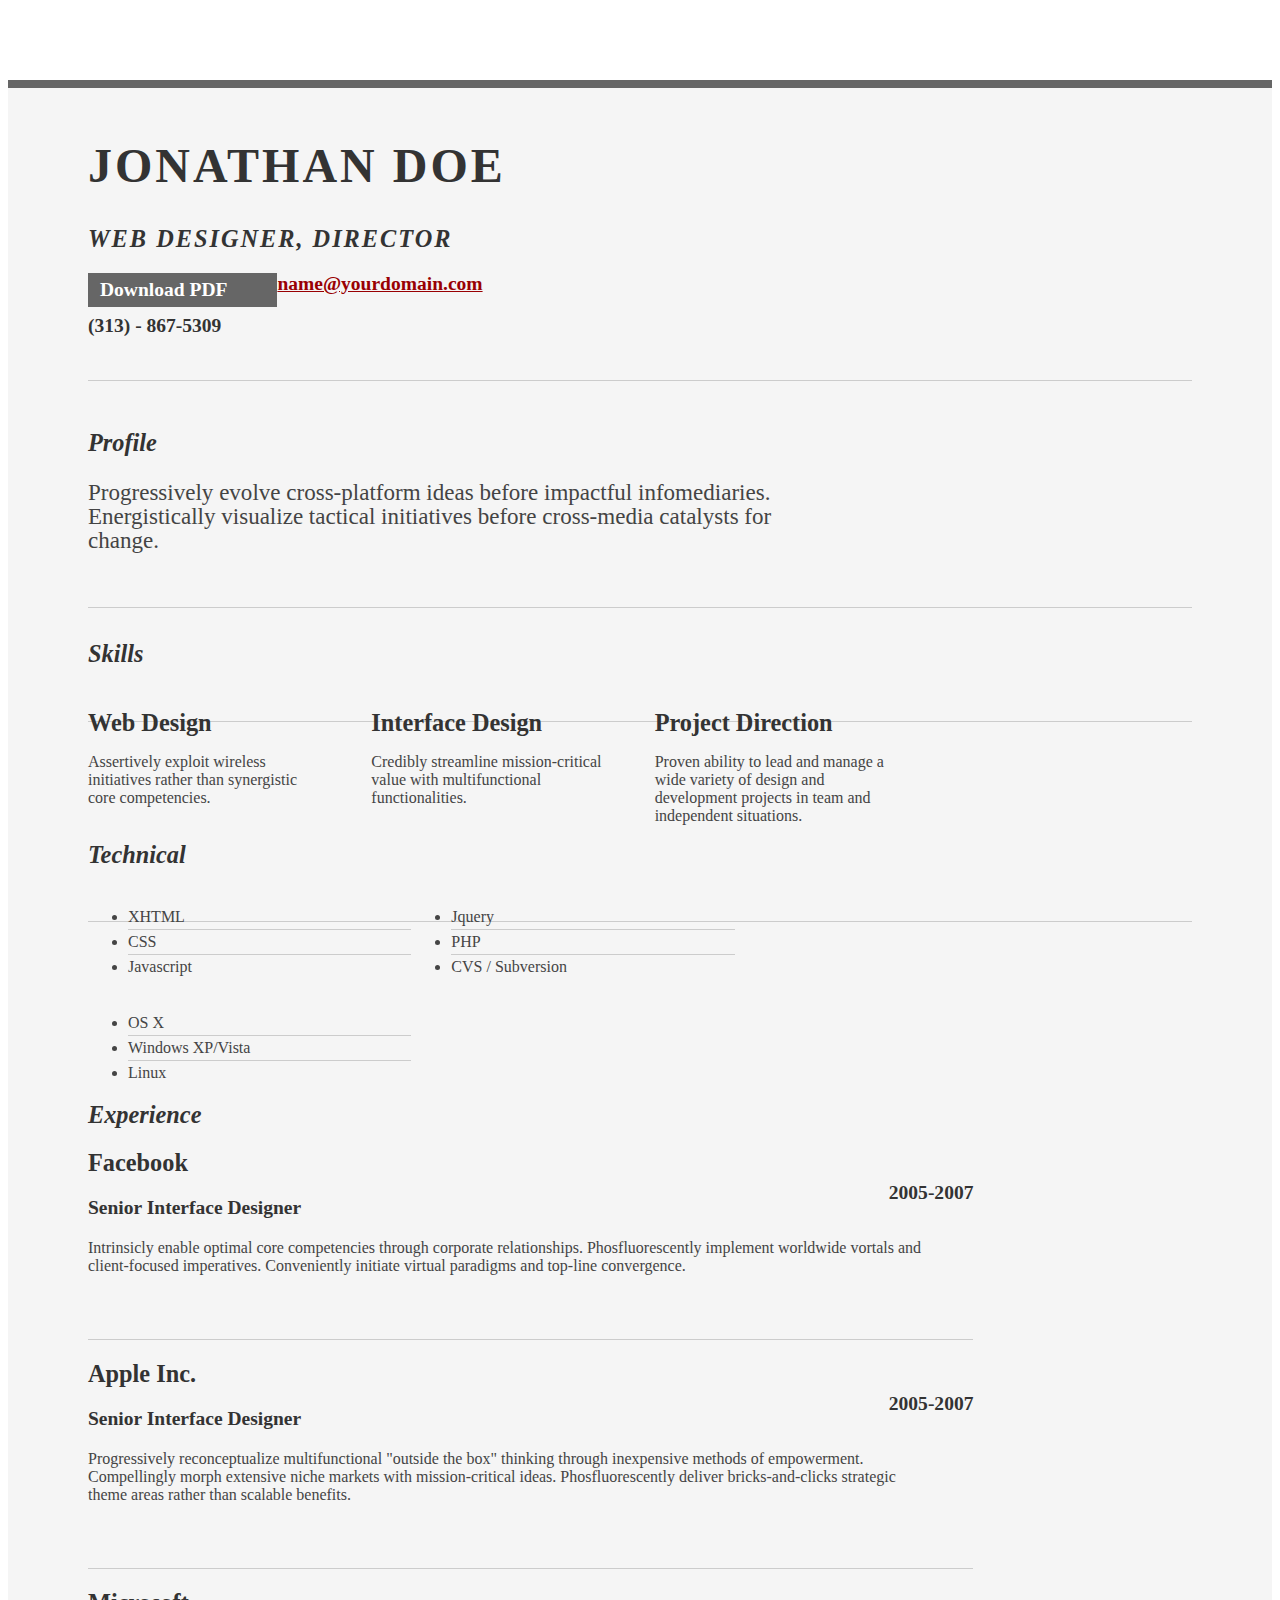
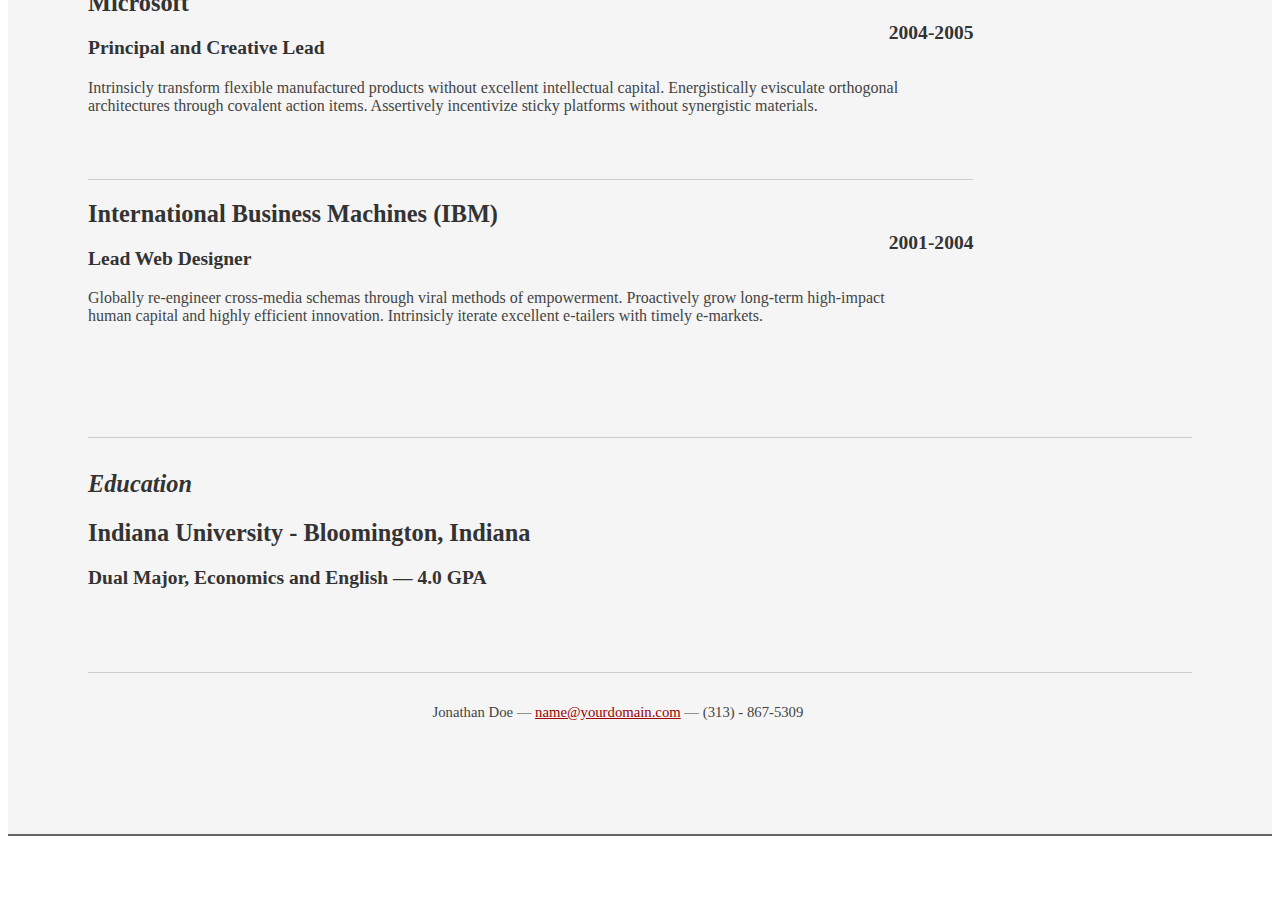
==== resume.html @ 005a320a "add resume as separate html page since third party stylesheets conflicted with own used in index.htm" ====
<!DOCTYPE html PUBLIC "-//W3C//DTD XHTML 1.0 Strict//EN" "http://www.w3.org/TR/xhtml1/DTD/xhtml1-strict.dtd">
<html>

<head>

    <title>Jonathan Doe | Web Designer, Director | name@yourdomain.com</title>
    <meta http-equiv="content-type" content="text/html; charset=utf-8" />

    <meta name="keywords" content="" />
    <meta name="description" content="" />

    <link rel="stylesheet" type="text/css"
        href="http://yui.yahooapis.com/2.7.0/build/reset-fonts-grids/reset-fonts-grids.css" media="all" />
    <link rel="stylesheet" type="text/css" href="resume.css" media="all" />

</head>

<body>

    <div id="doc2" class="yui-t7">
        <div id="inner">

            <div id="hd">
                <div class="yui-gc">
                    <div class="yui-u first">
                        <h1>Jonathan Doe</h1>
                        <h2>Web Designer, Director</h2>
                    </div>

                    <div class="yui-u">
                        <div class="contact-info">
                            <h3><a id="pdf" href="#">Download PDF</a></h3>
                            <h3><a href="mailto:name@yourdomain.com">name@yourdomain.com</a></h3>
                            <h3>(313) - 867-5309</h3>
                        </div><!--// .contact-info -->
                    </div>
                </div><!--// .yui-gc -->
            </div><!--// hd -->

            <div id="bd">
                <div id="yui-main">
                    <div class="yui-b">

                        <div class="yui-gf">
                            <div class="yui-u first">
                                <h2>Profile</h2>
                            </div>
                            <div class="yui-u">
                                <p class="enlarge">
                                    Progressively evolve cross-platform ideas before impactful infomediaries.
                                    Energistically visualize tactical initiatives before cross-media catalysts for
                                    change.
                                </p>
                            </div>
                        </div><!--// .yui-gf -->

                        <div class="yui-gf">
                            <div class="yui-u first">
                                <h2>Skills</h2>
                            </div>
                            <div class="yui-u">

                                <div class="talent">
                                    <h2>Web Design</h2>
                                    <p>Assertively exploit wireless initiatives rather than synergistic core
                                        competencies. </p>
                                </div>

                                <div class="talent">
                                    <h2>Interface Design</h2>
                                    <p>Credibly streamline mission-critical value with multifunctional functionalities.
                                    </p>
                                </div>

                                <div class="talent">
                                    <h2>Project Direction</h2>
                                    <p>Proven ability to lead and manage a wide variety of design and development
                                        projects in team and independent situations.</p>
                                </div>
                            </div>
                        </div><!--// .yui-gf -->

                        <div class="yui-gf">
                            <div class="yui-u first">
                                <h2>Technical</h2>
                            </div>
                            <div class="yui-u">
                                <ul class="talent">
                                    <li>XHTML</li>
                                    <li>CSS</li>
                                    <li class="last">Javascript</li>
                                </ul>

                                <ul class="talent">
                                    <li>Jquery</li>
                                    <li>PHP</li>
                                    <li class="last">CVS / Subversion</li>
                                </ul>

                                <ul class="talent">
                                    <li>OS X</li>
                                    <li>Windows XP/Vista</li>
                                    <li class="last">Linux</li>
                                </ul>
                            </div>
                        </div><!--// .yui-gf-->

                        <div class="yui-gf">

                            <div class="yui-u first">
                                <h2>Experience</h2>
                            </div><!--// .yui-u -->

                            <div class="yui-u">

                                <div class="job">
                                    <h2>Facebook</h2>
                                    <h3>Senior Interface Designer</h3>
                                    <h4>2005-2007</h4>
                                    <p>Intrinsicly enable optimal core competencies through corporate relationships.
                                        Phosfluorescently implement worldwide vortals and client-focused imperatives.
                                        Conveniently initiate virtual paradigms and top-line convergence. </p>
                                </div>

                                <div class="job">
                                    <h2>Apple Inc.</h2>
                                    <h3>Senior Interface Designer</h3>
                                    <h4>2005-2007</h4>
                                    <p>Progressively reconceptualize multifunctional "outside the box" thinking through
                                        inexpensive methods of empowerment. Compellingly morph extensive niche markets
                                        with mission-critical ideas. Phosfluorescently deliver bricks-and-clicks
                                        strategic theme areas rather than scalable benefits. </p>
                                </div>

                                <div class="job">
                                    <h2>Microsoft</h2>
                                    <h3>Principal and Creative Lead</h3>
                                    <h4>2004-2005</h4>
                                    <p>Intrinsicly transform flexible manufactured products without excellent
                                        intellectual capital. Energistically evisculate orthogonal architectures through
                                        covalent action items. Assertively incentivize sticky platforms without
                                        synergistic materials. </p>
                                </div>


                                <div class="job last">
                                    <h2>International Business Machines (IBM)</h2>
                                    <h3>Lead Web Designer</h3>
                                    <h4>2001-2004</h4>
                                    <p>Globally re-engineer cross-media schemas through viral methods of empowerment.
                                        Proactively grow long-term high-impact human capital and highly efficient
                                        innovation. Intrinsicly iterate excellent e-tailers with timely e-markets.</p>
                                </div>

                            </div><!--// .yui-u -->
                        </div><!--// .yui-gf -->


                        <div class="yui-gf last">
                            <div class="yui-u first">
                                <h2>Education</h2>
                            </div>
                            <div class="yui-u">
                                <h2>Indiana University - Bloomington, Indiana</h2>
                                <h3>Dual Major, Economics and English &mdash; <strong>4.0 GPA</strong> </h3>
                            </div>
                        </div><!--// .yui-gf -->


                    </div><!--// .yui-b -->
                </div><!--// yui-main -->
            </div><!--// bd -->

            <div id="ft">
                <p>Jonathan Doe &mdash; <a href="mailto:name@yourdomain.com">name@yourdomain.com</a> &mdash; (313) -
                    867-5309</p>
            </div><!--// footer -->

        </div><!-- // inner -->


    </div><!--// doc -->


</body>

</html>
---- resume.css ----
/*
---------------------------------------------------------------------------------
	STRIPPED DOWN RESUME TEMPLATE
    html resume

    v0.9: 5/28/09

    design and code by: thingsthatarebrown.com 
                        (matt brown)
---------------------------------------------------------------------------------
*/

.msg {
  padding: 10px;
  background: #222;
  position: relative;
}
.msg h1 {
  color: #fff;
}
.msg a {
  margin-left: 20px;
  background: #408814;
  color: white;
  padding: 4px 8px;
  text-decoration: none;
}
.msg a:hover {
  background: #266400;
}

/* //-- yui-grids style overrides -- */
body {
  font-family: Georgia;
  color: #444;
}
#inner {
  padding: 10px 80px;
  margin: 80px auto;
  background: #f5f5f5;
  border: solid #666;
  border-width: 8px 0 2px 0;
}
.yui-gf {
  margin-bottom: 2em;
  padding-bottom: 2em;
  border-bottom: 1px solid #ccc;
}

/* //-- header, body, footer -- */
#hd {
  margin: 2.5em 0 3em 0;
  padding-bottom: 1.5em;
  border-bottom: 1px solid #ccc;
}
#hd h2 {
  text-transform: uppercase;
  letter-spacing: 2px;
}
#bd,
#ft {
  margin-bottom: 2em;
}

/* //-- footer -- */
#ft {
  padding: 1em 0 5em 0;
  font-size: 92%;
  border-top: 1px solid #ccc;
  text-align: center;
}
#ft p {
  margin-bottom: 0;
  text-align: center;
}

/* //-- core typography and style -- */
#hd h1 {
  font-size: 48px;
  text-transform: uppercase;
  letter-spacing: 3px;
}
h2 {
  font-size: 152%;
}
h3,
h4 {
  font-size: 122%;
}
h1,
h2,
h3,
h4 {
  color: #333;
}
p {
  font-size: 100%;
  line-height: 18px;
  padding-right: 3em;
}
a {
  color: #990003;
}
a:hover {
  text-decoration: none;
}
strong {
  font-weight: bold;
}
li {
  line-height: 24px;
  border-bottom: 1px solid #ccc;
}
p.enlarge {
  font-size: 144%;
  padding-right: 6.5em;
  line-height: 24px;
}
p.enlarge span {
  color: #000;
}
.contact-info {
  margin-top: 7px;
}
.first h2 {
  font-style: italic;
}
.last {
  border-bottom: 0;
}

/* //-- section styles -- */

a#pdf {
  display: block;
  float: left;
  background: #666;
  color: white;
  padding: 6px 50px 6px 12px;
  margin-bottom: 6px;
  text-decoration: none;
}
a#pdf:hover {
  background: #222;
}

.job {
  position: relative;
  margin-bottom: 1em;
  padding-bottom: 1em;
  border-bottom: 1px solid #ccc;
}
.job h4 {
  position: absolute;
  top: 0.35em;
  right: 0;
}
.job p {
  margin: 0.75em 0 3em 0;
}

.last {
  border: none;
}
.skills-list {
}
.skills-list ul {
  margin: 0;
}
.skills-list li {
  margin: 3px 0;
  padding: 3px 0;
}
.skills-list li span {
  font-size: 152%;
  display: block;
  margin-bottom: -2px;
  padding: 0;
}
.talent {
  width: 32%;
  float: left;
}
.talent h2 {
  margin-bottom: 6px;
}

#srt-ttab {
  margin-bottom: 100px;
  text-align: center;
}
#srt-ttab img.last {
  margin-top: 20px;
}

/* --// override to force 1/8th width grids -- */
.yui-gf .yui-u {
  width: 80.2%;
}
.yui-gf div.first {
  width: 12.3%;
}
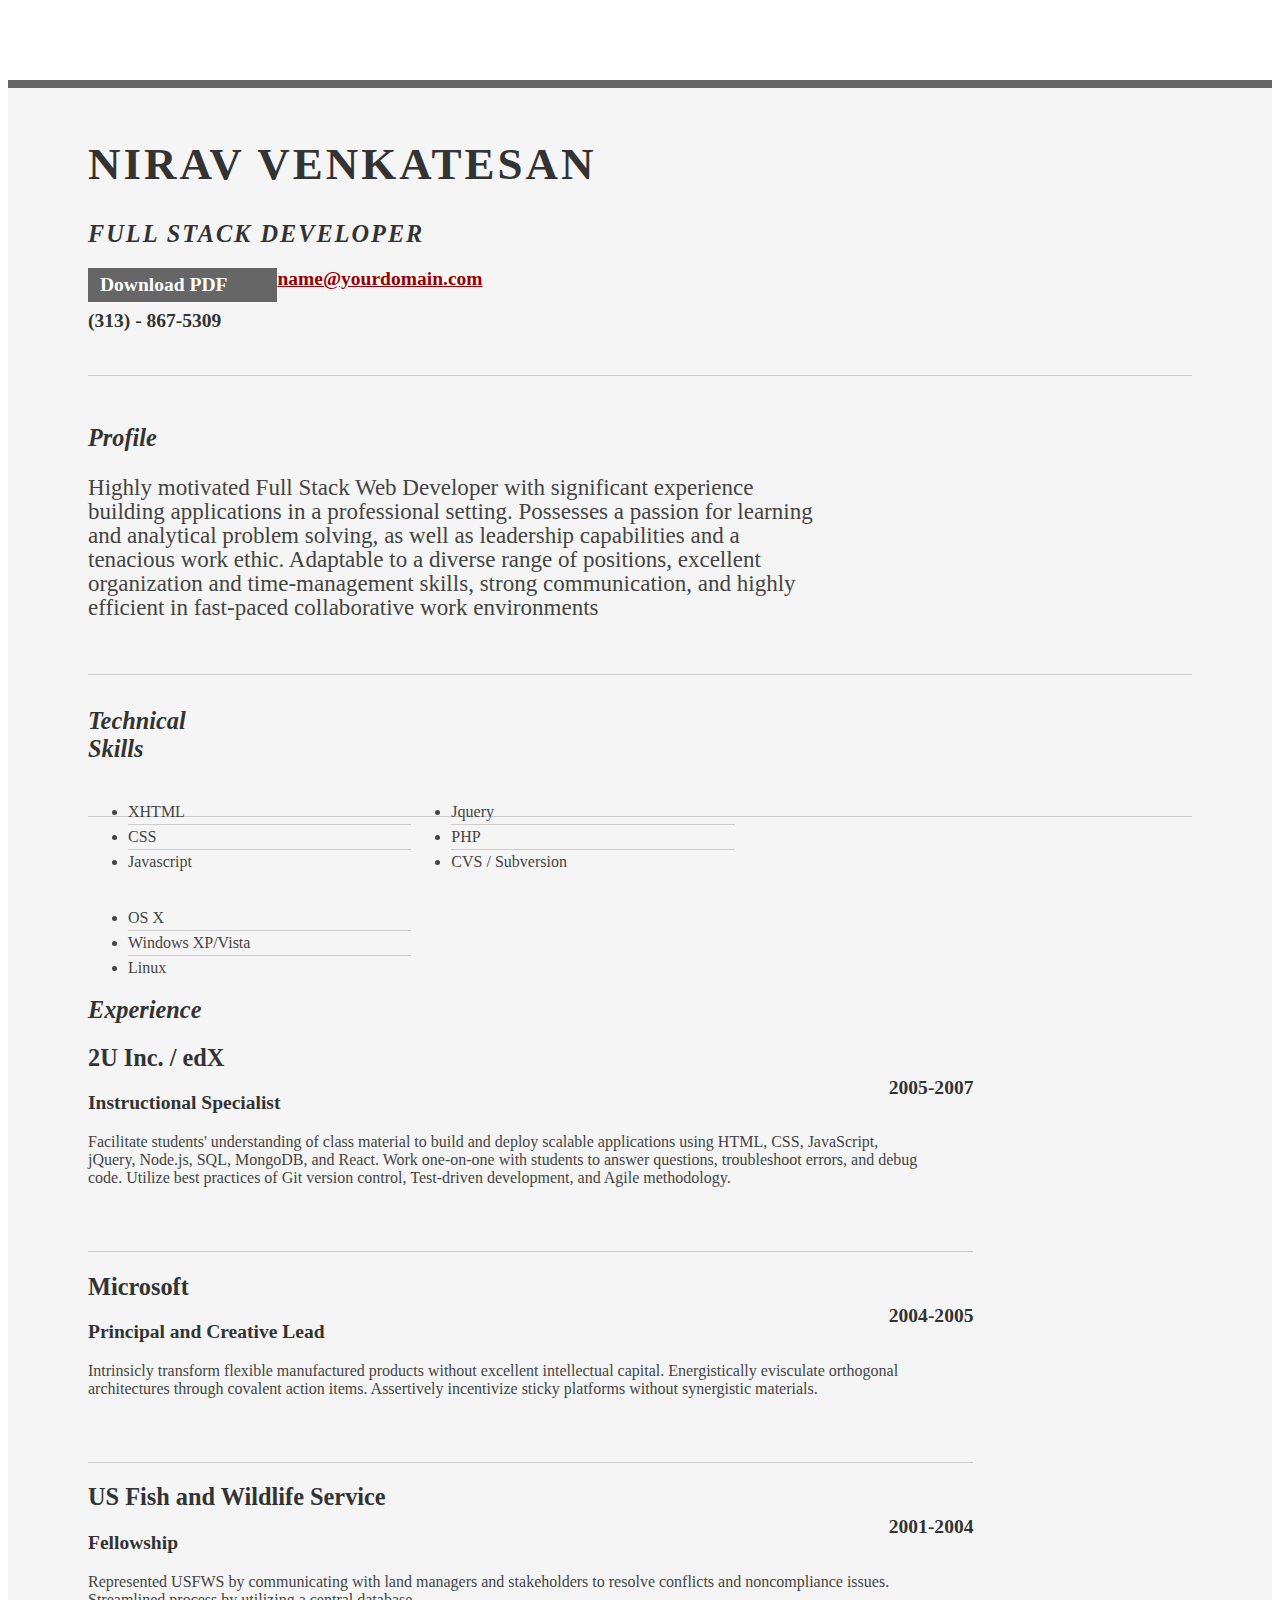
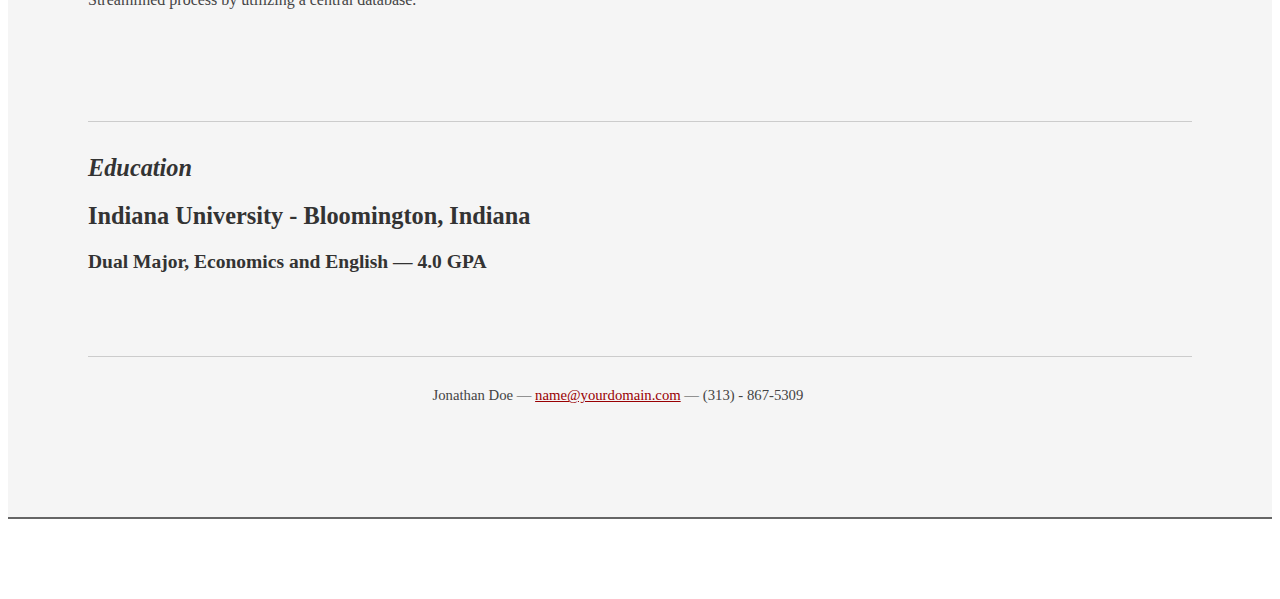
==== commit 2b3ca3ae: "add additional pics" ====
--- a/resume.html
+++ b/resume.html
@@ -3,7 +3,7 @@
 
 <head>
 
-    <title>Jonathan Doe | Web Designer, Director | name@yourdomain.com</title>
+    <title>Nirav Venkatesan | Full Stack Developer </title>
     <meta http-equiv="content-type" content="text/html; charset=utf-8" />
 
     <meta name="keywords" content="" />
@@ -23,13 +23,13 @@
             <div id="hd">
                 <div class="yui-gc">
                     <div class="yui-u first">
-                        <h1>Jonathan Doe</h1>
-                        <h2>Web Designer, Director</h2>
+                        <h1>Nirav Venkatesan</h1>
+                        <h2>Full Stack Developer</h2>
                     </div>
 
                     <div class="yui-u">
                         <div class="contact-info">
-                            <h3><a id="pdf" href="#">Download PDF</a></h3>
+                            <h3><a id="pdf" href="./NiravVenkatesan_Resume.pdf" download>Download PDF</a></h3>
                             <h3><a href="mailto:name@yourdomain.com">name@yourdomain.com</a></h3>
                             <h3>(313) - 867-5309</h3>
                         </div><!--// .contact-info -->
@@ -47,14 +47,20 @@
                             </div>
                             <div class="yui-u">
                                 <p class="enlarge">
-                                    Progressively evolve cross-platform ideas before impactful infomediaries.
-                                    Energistically visualize tactical initiatives before cross-media catalysts for
-                                    change.
+                                    Highly motivated Full Stack Web Developer with significant experience building
+                                    applications in a
+                                    professional setting. Possesses a passion for learning and analytical problem
+                                    solving, as well as
+                                    leadership capabilities and a tenacious work ethic. Adaptable to a diverse range of
+                                    positions, excellent
+                                    organization and time-management skills, strong communication, and highly efficient
+                                    in fast-paced
+                                    collaborative work environments
                                 </p>
                             </div>
                         </div><!--// .yui-gf -->
-
-                        <div class="yui-gf">
+                        <!-- "skills section" -->
+                        <!-- <div class="yui-gf">
                             <div class="yui-u first">
                                 <h2>Skills</h2>
                             </div>
@@ -78,11 +84,11 @@
                                         projects in team and independent situations.</p>
                                 </div>
                             </div>
-                        </div><!--// .yui-gf -->
+                        </div>// .yui-gf -->
 
                         <div class="yui-gf">
                             <div class="yui-u first">
-                                <h2>Technical</h2>
+                                <h2>Technical Skills</h2>
                             </div>
                             <div class="yui-u">
                                 <ul class="talent">
@@ -104,7 +110,7 @@
                                 </ul>
                             </div>
                         </div><!--// .yui-gf-->
-
+                        <!-- Experience -->
                         <div class="yui-gf">
 
                             <div class="yui-u first">
@@ -113,23 +119,18 @@
 
                             <div class="yui-u">
 
-                                <div class="job">
-                                    <h2>Facebook</h2>
-                                    <h3>Senior Interface Designer</h3>
-                                    <h4>2005-2007</h4>
-                                    <p>Intrinsicly enable optimal core competencies through corporate relationships.
-                                        Phosfluorescently implement worldwide vortals and client-focused imperatives.
-                                        Conveniently initiate virtual paradigms and top-line convergence. </p>
-                                </div>
 
                                 <div class="job">
-                                    <h2>Apple Inc.</h2>
-                                    <h3>Senior Interface Designer</h3>
+                                    <h2>2U Inc. / edX</h2>
+                                    <h3>Instructional Specialist </h3>
                                     <h4>2005-2007</h4>
-                                    <p>Progressively reconceptualize multifunctional "outside the box" thinking through
-                                        inexpensive methods of empowerment. Compellingly morph extensive niche markets
-                                        with mission-critical ideas. Phosfluorescently deliver bricks-and-clicks
-                                        strategic theme areas rather than scalable benefits. </p>
+                                    <p>Facilitate students' understanding of class material to build and deploy scalable
+                                        applications
+                                        using HTML, CSS, JavaScript, jQuery, Node.js, SQL, MongoDB, and React.
+                                        Work one-on-one with students to answer questions, troubleshoot errors, and
+                                        debug code.
+                                        Utilize best practices of Git version control, Test-driven development, and
+                                        Agile methodology. </p>
                                 </div>
 
                                 <div class="job">
@@ -144,12 +145,12 @@
 
 
                                 <div class="job last">
-                                    <h2>International Business Machines (IBM)</h2>
-                                    <h3>Lead Web Designer</h3>
+                                    <h2>US Fish and Wildlife Service</h2>
+                                    <h3>Fellowship</h3>
                                     <h4>2001-2004</h4>
-                                    <p>Globally re-engineer cross-media schemas through viral methods of empowerment.
-                                        Proactively grow long-term high-impact human capital and highly efficient
-                                        innovation. Intrinsicly iterate excellent e-tailers with timely e-markets.</p>
+                                    <p>Represented USFWS by communicating with land managers and stakeholders to resolve
+                                        conflicts and noncompliance issues. Streamlined process by utilizing a central
+                                        database.</p>
                                 </div>
 
                             </div><!--// .yui-u -->
--- a/resume.css
+++ b/resume.css
@@ -76,7 +76,7 @@
 
 /* //-- core typography and style -- */
 #hd h1 {
-  font-size: 48px;
+  font-size: 45px;
   text-transform: uppercase;
   letter-spacing: 3px;
 }
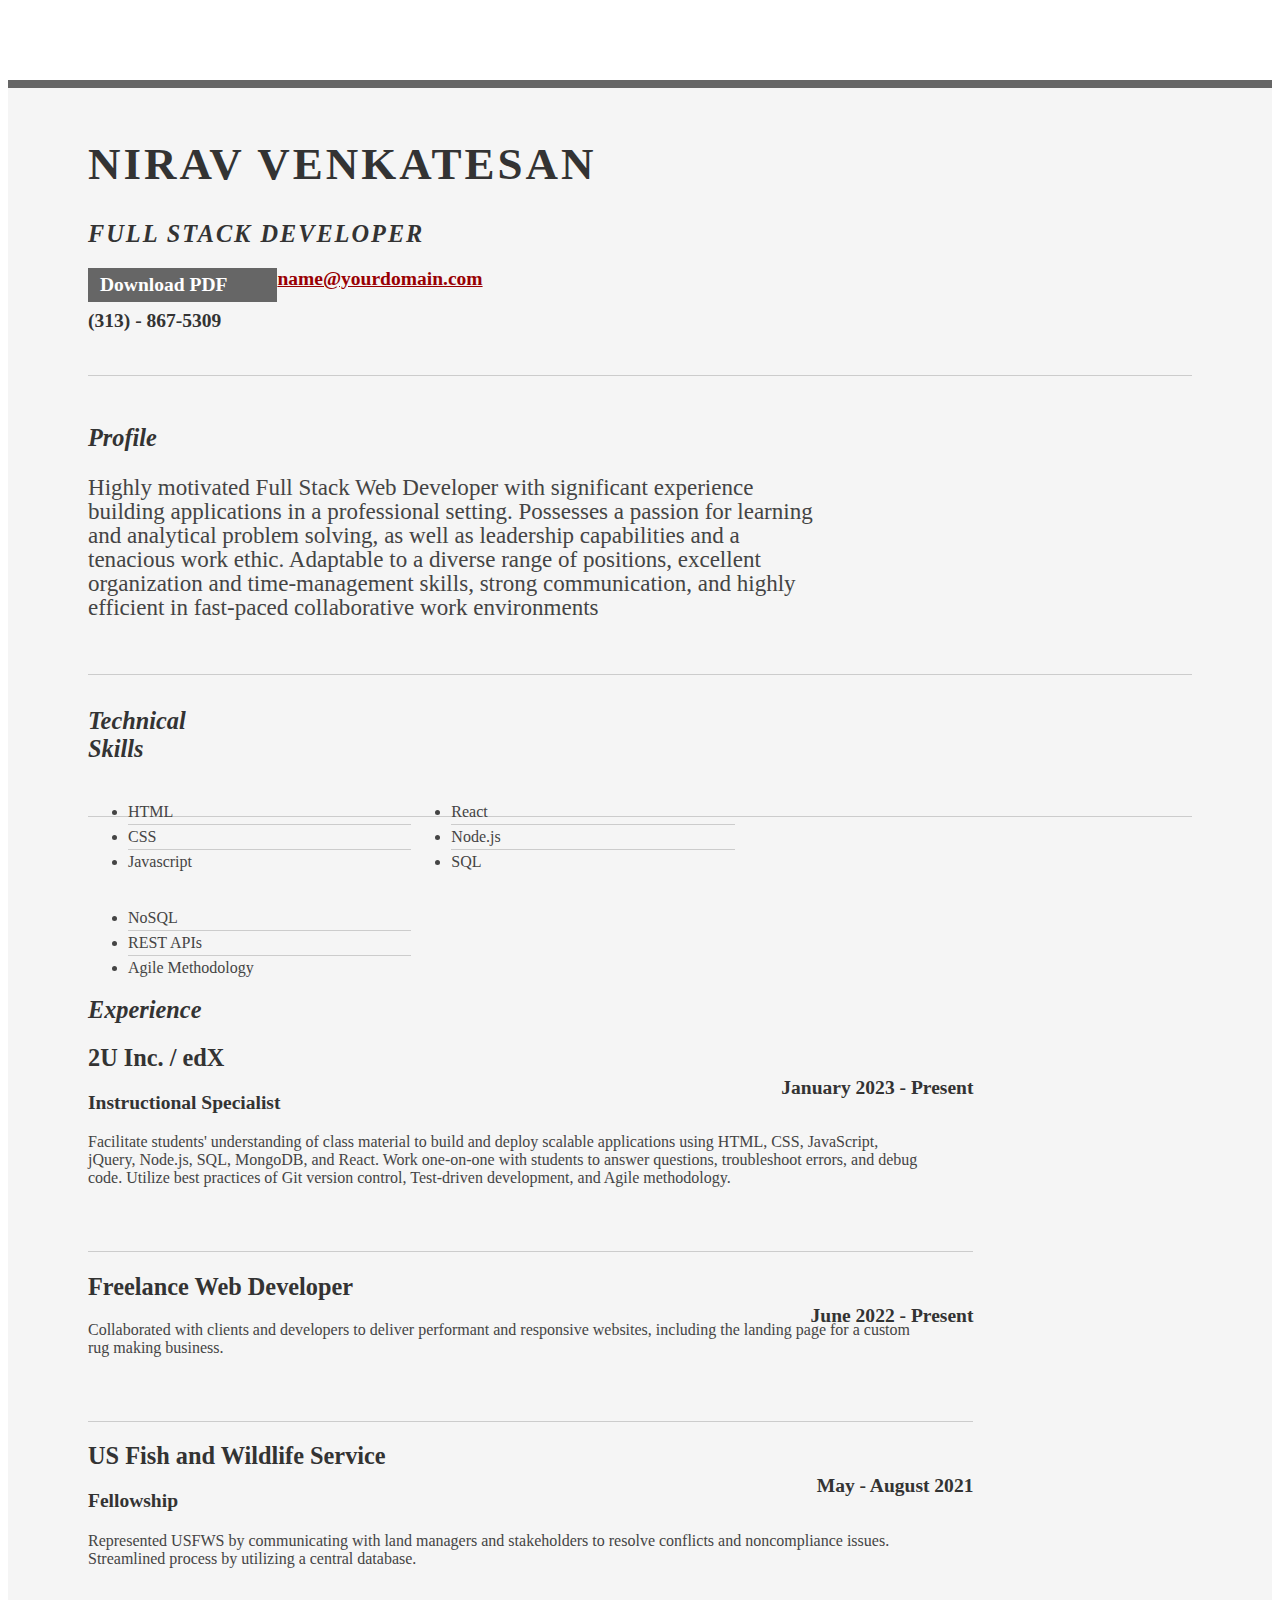
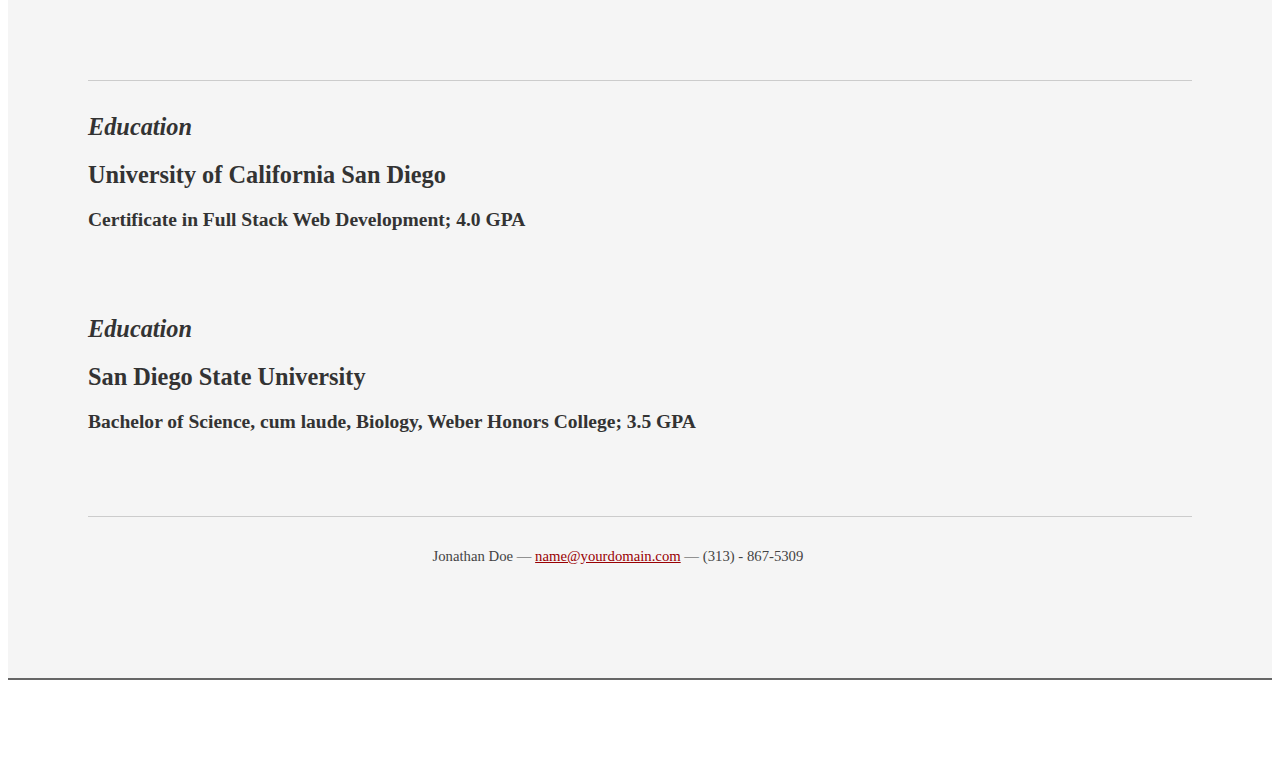
==== commit 982712fa: "update resume.html" ====
--- a/resume.html
+++ b/resume.html
@@ -92,21 +92,21 @@
                             </div>
                             <div class="yui-u">
                                 <ul class="talent">
-                                    <li>XHTML</li>
+                                    <li>HTML</li>
                                     <li>CSS</li>
                                     <li class="last">Javascript</li>
                                 </ul>
 
                                 <ul class="talent">
-                                    <li>Jquery</li>
-                                    <li>PHP</li>
-                                    <li class="last">CVS / Subversion</li>
+                                    <li>React</li>
+                                    <li>Node.js</li>
+                                    <li class="last">SQL</li>
                                 </ul>
 
                                 <ul class="talent">
-                                    <li>OS X</li>
-                                    <li>Windows XP/Vista</li>
-                                    <li class="last">Linux</li>
+                                    <li>NoSQL</li>
+                                    <li>REST APIs</li>
+                                    <li class="last">Agile Methodology</li>
                                 </ul>
                             </div>
                         </div><!--// .yui-gf-->
@@ -123,7 +123,7 @@
                                 <div class="job">
                                     <h2>2U Inc. / edX</h2>
                                     <h3>Instructional Specialist </h3>
-                                    <h4>2005-2007</h4>
+                                    <h4>January 2023 - Present</h4>
                                     <p>Facilitate students' understanding of class material to build and deploy scalable
                                         applications
                                         using HTML, CSS, JavaScript, jQuery, Node.js, SQL, MongoDB, and React.
@@ -134,20 +134,19 @@
                                 </div>
 
                                 <div class="job">
-                                    <h2>Microsoft</h2>
-                                    <h3>Principal and Creative Lead</h3>
-                                    <h4>2004-2005</h4>
-                                    <p>Intrinsicly transform flexible manufactured products without excellent
-                                        intellectual capital. Energistically evisculate orthogonal architectures through
-                                        covalent action items. Assertively incentivize sticky platforms without
-                                        synergistic materials. </p>
+                                    <h2>Freelance Web Developer</h2>
+                                    <!-- <h3>Principal and Creative Lead</h3> -->
+                                    <h4>June 2022 - Present</h4>
+                                    <p>Collaborated with clients and developers to deliver performant and responsive
+                                        websites, including the landing page for a
+                                        custom rug making business.</p>
                                 </div>
 
 
                                 <div class="job last">
                                     <h2>US Fish and Wildlife Service</h2>
                                     <h3>Fellowship</h3>
-                                    <h4>2001-2004</h4>
+                                    <h4>May - August 2021</h4>
                                     <p>Represented USFWS by communicating with land managers and stakeholders to resolve
                                         conflicts and noncompliance issues. Streamlined process by utilizing a central
                                         database.</p>
@@ -162,8 +161,18 @@
                                 <h2>Education</h2>
                             </div>
                             <div class="yui-u">
-                                <h2>Indiana University - Bloomington, Indiana</h2>
-                                <h3>Dual Major, Economics and English &mdash; <strong>4.0 GPA</strong> </h3>
+                                <h2>University of California San Diego</h2>
+                                <h3>Certificate in Full Stack Web Development; <strong>4.0 GPA</strong> </h3>
+                            </div>
+                        </div><!--// .yui-gf -->
+                        <div class="yui-gf last">
+                            <div class="yui-u first">
+                                <h2>Education</h2>
+                            </div>
+                            <div class="yui-u">
+                                <h2>San Diego State University</h2>
+                                <h3>Bachelor of Science, cum laude, Biology, Weber Honors College; <strong>3.5
+                                        GPA</strong> </h3>
                             </div>
                         </div><!--// .yui-gf -->
 
